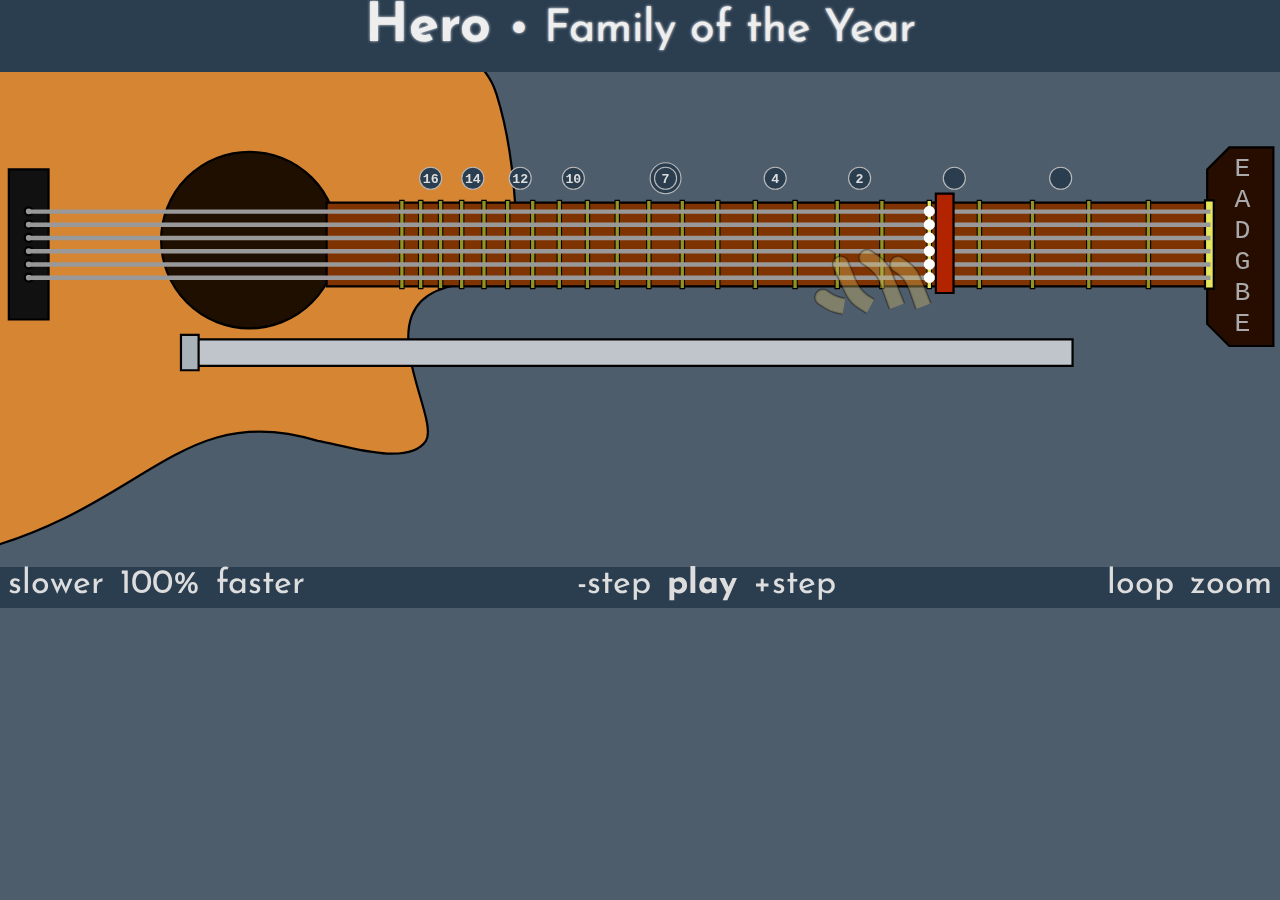
==== hero.html @ 8703c988 "new audio" ====
<html>
	<head>
		<link rel="stylesheet" href="css/style.css">
		<title>GuitarBud - Hero</title>
	</head>
	<body>
		<a href="#"><div id="title-bar">
			<strong>Hero</strong> <small> &bull; Family of the Year</small>
		</div></a>
		<div id="guitar-canvas">
			<canvas id="back-canvas"></canvas></canvas>
			<canvas id="front-canvas"></canvas></canvas>
		</div>
		<div id="playback-control">
			<div id="left-control">
				<a href="#" class="slower"><div class="control-btn">slower</div></a><a href="#"><div class="control-btn speed-marker">100%</div></a><a href="#" class="faster"><div class="control-btn">faster</div></a>
			</div>
			<div id="right-control">
				<a href="#" id="loop"><div class="control-btn">loop</div></a><a href="#"><div class="control-btn">zoom</div></a>
			</div>
			<div id="mid-control">
				<a href="#" class="pause"><div class="control-btn pause-set"><strong>pause</strong></div></a>
				<a href="#" class="-step"><div class="control-btn play-set" id="prev-step">-step</div></a><a href="#" class="play"><div class="control-btn play-set"><strong>play</strong></div></a><a href="#" class="+step"><div class="control-btn play-set" id="next-step">+step</div></a>
			</div>
		</div>
		<div id="info">
		</div>
	</body>
	<script type="text/javascript" src="js/jquery.min.js"></script>
	<script type="text/javascript" src="js/script.js"></script>
	<audio preload="auto" id="E2"> <source src="audio102/E2.mp3"> </audio>
	<audio preload="auto" id="F2"> <source src="audio102/F2.mp3"> </audio>
	<audio preload="auto" id="Fs2"> <source src="audio102/Fs2.mp3"> </audio>
	<audio preload="auto" id="G2"> <source src="audio102/G2.mp3"> </audio>
	<audio preload="auto" id="Gs2"> <source src="audio102/Gs2.mp3"> </audio>
	<audio preload="auto" id="A2"> <source src="audio102/A2.mp3"> </audio>
	<audio preload="auto" id="As2"> <source src="audio102/As2.mp3"> </audio>
	<audio preload="auto" id="B2"> <source src="audio102/B2.mp3"> </audio>
	<audio preload="auto" id="C3"> <source src="audio102/C3.mp3"> </audio>
	<audio preload="auto" id="Cs3"> <source src="audio102/Cs3.mp3"> </audio>
	<audio preload="auto" id="D3"> <source src="audio102/D3.mp3"> </audio>
	<audio preload="auto" id="Ds3"> <source src="audio102/Ds3.mp3"> </audio>
	<audio preload="auto" id="E3"> <source src="audio102/E3.mp3"> </audio>
	<audio preload="auto" id="F3"> <source src="audio102/F3.mp3"> </audio>
	<audio preload="auto" id="Fs3"> <source src="audio102/Fs3.mp3"> </audio>
	<audio preload="auto" id="G3"> <source src="audio102/G3.mp3"> </audio>
	<audio preload="auto" id="Gs3"> <source src="audio102/Gs3.mp3"> </audio>
	<audio preload="auto" id="A3"> <source src="audio102/A3.mp3"> </audio>
	<audio preload="auto" id="As3"> <source src="audio102/As3.mp3"> </audio>
	<audio preload="auto" id="B3"> <source src="audio102/B3.mp3"> </audio>
	<audio preload="auto" id="C4"> <source src="audio102/C4.mp3"> </audio>
	<audio preload="auto" id="Cs4"> <source src="audio102/Cs4.mp3"> </audio>
	<audio preload="auto" id="D4"> <source src="audio102/D4.mp3"> </audio>
	<audio preload="auto" id="Ds4"> <source src="audio102/Ds4.mp3"> </audio>
	<audio preload="auto" id="E4"> <source src="audio102/E4.mp3"> </audio>
	<audio preload="auto" id="F4"> <source src="audio102/F4.mp3"> </audio>
	<audio preload="auto" id="Fs4"> <source src="audio102/Fs4.mp3"> </audio>
	<audio preload="auto" id="G4"> <source src="audio102/G4.mp3"> </audio>
	<audio preload="auto" id="Gs4"> <source src="audio102/Gs4.mp3"> </audio>
	<audio preload="auto" id="A4"> <source src="audio102/A4.mp3"> </audio>
	<audio preload="auto" id="As4"> <source src="audio102/As4.mp3"> </audio>
	<audio preload="auto" id="B4"> <source src="audio102/B4.mp3"> </audio>
	<audio preload="auto" id="C5"> <source src="audio102/C5.mp3"> </audio>
	<audio preload="auto" id="Cs5"> <source src="audio102/Cs5.mp3"> </audio>
	<audio preload="auto" id="D5"> <source src="audio102/D5.mp3"> </audio>
	<audio preload="auto" id="Ds5"> <source src="audio102/Ds5.mp3"> </audio>
	<script>
		drawGuitarPic(5);
		playTab2(10,
"1*1y-----------------------------------------------------------1y-------------*----------------------------------------------1u|z---------------------------1y-------------2v----------------------------#"+
"2*2w-----------------------------------------------------------2w-------------2v---------------------------------------------2x-----------------------------2w-------------3u----------------------------#"+
"3*3v-----------------------------------------------------------2x-------------2w---------------------------------------------3v-----------------------------3v-------------3y----------------------------#"+
"4**------------------------------------------------------------*--------------*----------------------------------------------3w-----------------------------*--------------3z----------------------------#"+
"T*-------------------------------------------------------------------------------------------------------------------------------------------------------------------------------------------------------#"+
"S*v--w-x-v-y-w-x-vz--w-x-v-y-w-x-v--w-x-v-y-w-x-vz-w-x-v-y-w-x-v--w-x-v-y-w-x-u--w-x-u-y-w-x-uz--w-x-u-y-w-x-u-z-w-x-u-y-w-x-u--w-x-u-y-w-x-uz--w-x-u-y-w-x-v--w-x-v-y-w-x-u--w-x-u-y-w-x-u--w-x-u-y-w-x-"
);

	</script>
</html>
---- css/style.css ----
@import url("http://fonts.googleapis.com/css?family=Josefin+Sans");

html, body {
	margin:0;
	padding:0;
}

a {
	 text-decoration: none;
	 color: #dddddd;
}


#title-bar, #playback-control {
	font-family: 'Josefin Sans';
	color: #dddddd;	
	position: relative;
	z-index: 2;
}

#title-bar {
	background-color: #2b3e50;
	width: 100%;
	height:10%;
	text-align: center;
	font-size: 6vh;
	height:8%;
}

#title-bar:hover {
	color: #eeeeee;	
	text-shadow: 0 0 3px white;
}

#guitar-canvas {
	height:55%;
	width:100%;
	position: relative;
}

#back-canvas, #front-canvas {
	position: absolute;
	left: 0; top: 0;
}

#back-canvas {
	z-index: 0;
}

#front-canvas {
	z-index: 1;
}


#playback-control {
	height:4.5%;
	width: 100%;
	font-size: 3.8vh; 
	background-color: #2b3e50;
	text-align: center;
}

.control-btn {
	height: 100%;
	display: inline-block;
	margin: 0px;
	padding-left: 8px;
	padding-right: 8px;
}

.control-btn-selected {
	background-color: #3C5165;	
}

.control-btn:hover {
	background-color: #3C5165;
}

#left-control {
	float: left;
}


#right-control {
	float: right;
}

#info {
}


body {
	background-color: #4e5d6c;
}
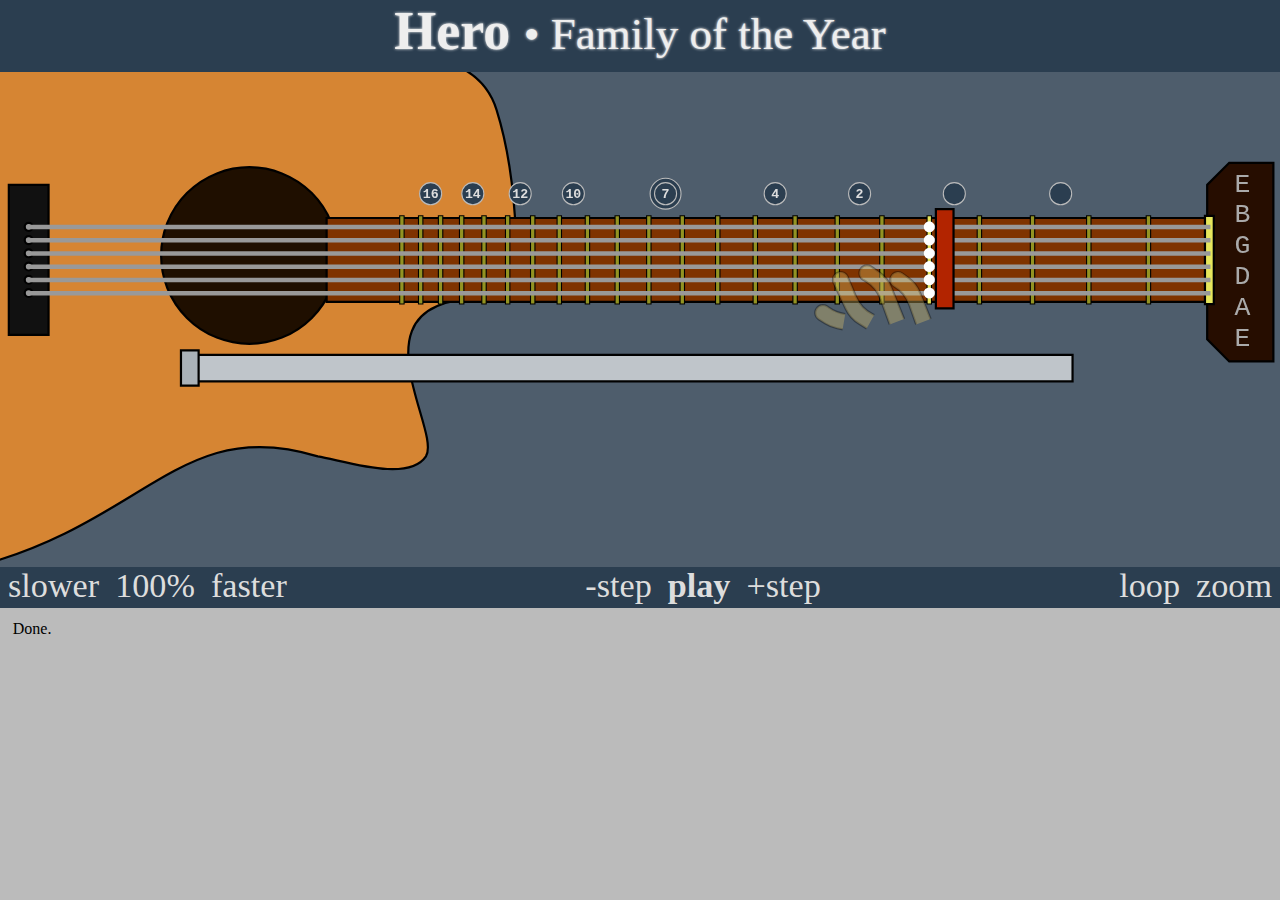
==== commit cf54ace2: "slide stuff, finger rendering" ====
--- a/hero.html
+++ b/hero.html
@@ -27,43 +27,9 @@
 		</div>
 	</body>
 	<script type="text/javascript" src="js/jquery.min.js"></script>
-	<script type="text/javascript" src="js/script.js"></script>
-	<audio preload="auto" id="E2"> <source src="audio102/E2.mp3"> </audio>
-	<audio preload="auto" id="F2"> <source src="audio102/F2.mp3"> </audio>
-	<audio preload="auto" id="Fs2"> <source src="audio102/Fs2.mp3"> </audio>
-	<audio preload="auto" id="G2"> <source src="audio102/G2.mp3"> </audio>
-	<audio preload="auto" id="Gs2"> <source src="audio102/Gs2.mp3"> </audio>
-	<audio preload="auto" id="A2"> <source src="audio102/A2.mp3"> </audio>
-	<audio preload="auto" id="As2"> <source src="audio102/As2.mp3"> </audio>
-	<audio preload="auto" id="B2"> <source src="audio102/B2.mp3"> </audio>
-	<audio preload="auto" id="C3"> <source src="audio102/C3.mp3"> </audio>
-	<audio preload="auto" id="Cs3"> <source src="audio102/Cs3.mp3"> </audio>
-	<audio preload="auto" id="D3"> <source src="audio102/D3.mp3"> </audio>
-	<audio preload="auto" id="Ds3"> <source src="audio102/Ds3.mp3"> </audio>
-	<audio preload="auto" id="E3"> <source src="audio102/E3.mp3"> </audio>
-	<audio preload="auto" id="F3"> <source src="audio102/F3.mp3"> </audio>
-	<audio preload="auto" id="Fs3"> <source src="audio102/Fs3.mp3"> </audio>
-	<audio preload="auto" id="G3"> <source src="audio102/G3.mp3"> </audio>
-	<audio preload="auto" id="Gs3"> <source src="audio102/Gs3.mp3"> </audio>
-	<audio preload="auto" id="A3"> <source src="audio102/A3.mp3"> </audio>
-	<audio preload="auto" id="As3"> <source src="audio102/As3.mp3"> </audio>
-	<audio preload="auto" id="B3"> <source src="audio102/B3.mp3"> </audio>
-	<audio preload="auto" id="C4"> <source src="audio102/C4.mp3"> </audio>
-	<audio preload="auto" id="Cs4"> <source src="audio102/Cs4.mp3"> </audio>
-	<audio preload="auto" id="D4"> <source src="audio102/D4.mp3"> </audio>
-	<audio preload="auto" id="Ds4"> <source src="audio102/Ds4.mp3"> </audio>
-	<audio preload="auto" id="E4"> <source src="audio102/E4.mp3"> </audio>
-	<audio preload="auto" id="F4"> <source src="audio102/F4.mp3"> </audio>
-	<audio preload="auto" id="Fs4"> <source src="audio102/Fs4.mp3"> </audio>
-	<audio preload="auto" id="G4"> <source src="audio102/G4.mp3"> </audio>
-	<audio preload="auto" id="Gs4"> <source src="audio102/Gs4.mp3"> </audio>
-	<audio preload="auto" id="A4"> <source src="audio102/A4.mp3"> </audio>
-	<audio preload="auto" id="As4"> <source src="audio102/As4.mp3"> </audio>
-	<audio preload="auto" id="B4"> <source src="audio102/B4.mp3"> </audio>
-	<audio preload="auto" id="C5"> <source src="audio102/C5.mp3"> </audio>
-	<audio preload="auto" id="Cs5"> <source src="audio102/Cs5.mp3"> </audio>
-	<audio preload="auto" id="D5"> <source src="audio102/D5.mp3"> </audio>
-	<audio preload="auto" id="Ds5"> <source src="audio102/Ds5.mp3"> </audio>
+	<script type="text/javascript" src="js/soundjs.min.js"></script>
+	<script type="text/javascript" src="js/script_draw.js"></script>
+	<script type="text/javascript" src="js/script2.js"></script>
 	<script>
 		drawGuitarPic(5);
 		playTab2(10,
--- a/css/style.css
+++ b/css/style.css
@@ -1,8 +1,11 @@
-@import url("http://fonts.googleapis.com/css?family=Josefin+Sans");
 
 html, body {
 	margin:0;
 	padding:0;
+}
+
+body{
+	background-color: #bbbbbb;
 }
 
 a {
@@ -10,8 +13,46 @@
 	 color: #dddddd;
 }
 
+#song-list{
+	font-family: Verdana;
+	width: 100%;
+	font-size: 2.5vh;
+	border-collapse: collapse;
+}
 
-#title-bar, #playback-control {
+#song-list tr:hover{
+	background-color: #dddddd;
+	font-weight: bold;
+}
+
+
+#song-list td{
+	padding: 7px;
+	margin: 3px;
+}
+
+#song-list tr:nth-child(1) td:nth-child(1){
+	width: 50%;
+}
+#song-list tr:nth-child(1) td:nth-child(2){
+	width: 35%;
+}
+#song-list tr:nth-child(1) td:nth-child(3){
+	width: 14%;
+}
+#song-list td a, .home-button{
+	text-decoration: none;
+	color: black;
+	display: block;
+}
+
+
+
+
+#bud {
+	color: #D68533;		
+}
+#gb-bar, #title-bar, #playback-control {
 	font-family: 'Josefin Sans';
 	color: #dddddd;	
 	position: relative;
@@ -21,13 +62,68 @@
 #title-bar {
 	background-color: #2b3e50;
 	width: 100%;
-	height:10%;
 	text-align: center;
 	font-size: 6vh;
 	height:8%;
 }
 
-#title-bar:hover {
+#gb-bar {
+	background-color: #2b3e50;
+	width: 100%;
+	text-align: center;
+	font-size: 10vh;
+	height:12%;
+}
+
+#song-combobox{
+	text-align: center;	
+	padding: 2vw;
+	background-color: #4e5d6c;
+}
+
+#song-input{
+	text-align: center;	
+	font-family: 'Josefin Sans';
+	color: white;
+	font-size: 5vh;
+	width: 60vw;
+	background-color: #838E98;
+	border: 2px solid black;
+	margin: 1vw;
+	padding: 0.5vw;
+}
+#query-text{
+	width: 602ww;
+	background-color: red;	
+	text-align: left;	
+}
+#song-input:focus{
+	outline: none;
+}
+#button-row{
+}
+.home-button{
+	background-color: #D68533;			
+	font-size: 3vh;
+	padding: 0.5vw;
+	margin: 0.5vw;
+	font-family: 'Josefin Sans';
+	display: inline-block;
+	text-align: center;	
+	font-weight: bold;
+	border: 2px solid black;
+}
+.home-button:hover{
+	background-color: #EBA054;			
+}
+#hb1{
+	width: 43vw;
+}
+#hb2{
+	width: 14vw;
+}
+
+#title-bar:hover, #gb-bar:hover  {
 	color: #eeeeee;	
 	text-shadow: 0 0 3px white;
 }
@@ -36,6 +132,7 @@
 	height:55%;
 	width:100%;
 	position: relative;
+	background-color: #4e5d6c;
 }
 
 #back-canvas, #front-canvas {
@@ -86,9 +183,5 @@
 }
 
 #info {
+	margin: 1%;
 }
-
-
-body {
-	background-color: #4e5d6c;
-}